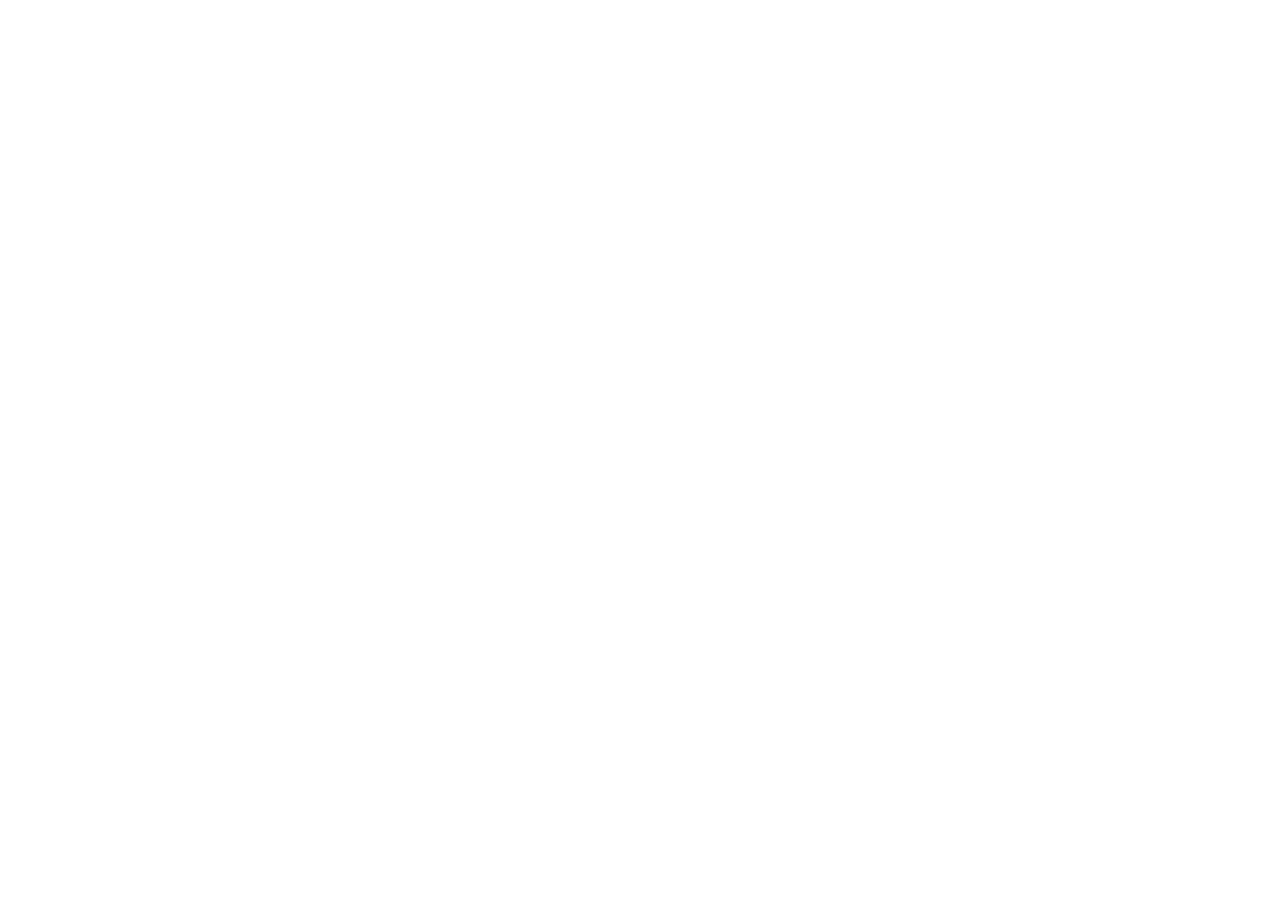
==== game.html @ adc26ad4 "Add files via upload" ====
<!DOCTYPE html>
<html lang="en">

<head>
    <meta charset="UTF-8">
    <meta name="viewport" content="width=device-width, initial-scale-1.0">
    <title>Fish Game</title>
    <link rel="stylesheet" href="FishGameEX.css">
</head>

<body>
    <canvas id="gameCanvas"></canvas>
    <script src="FishGameEX.js"></script>
</body>

</html>
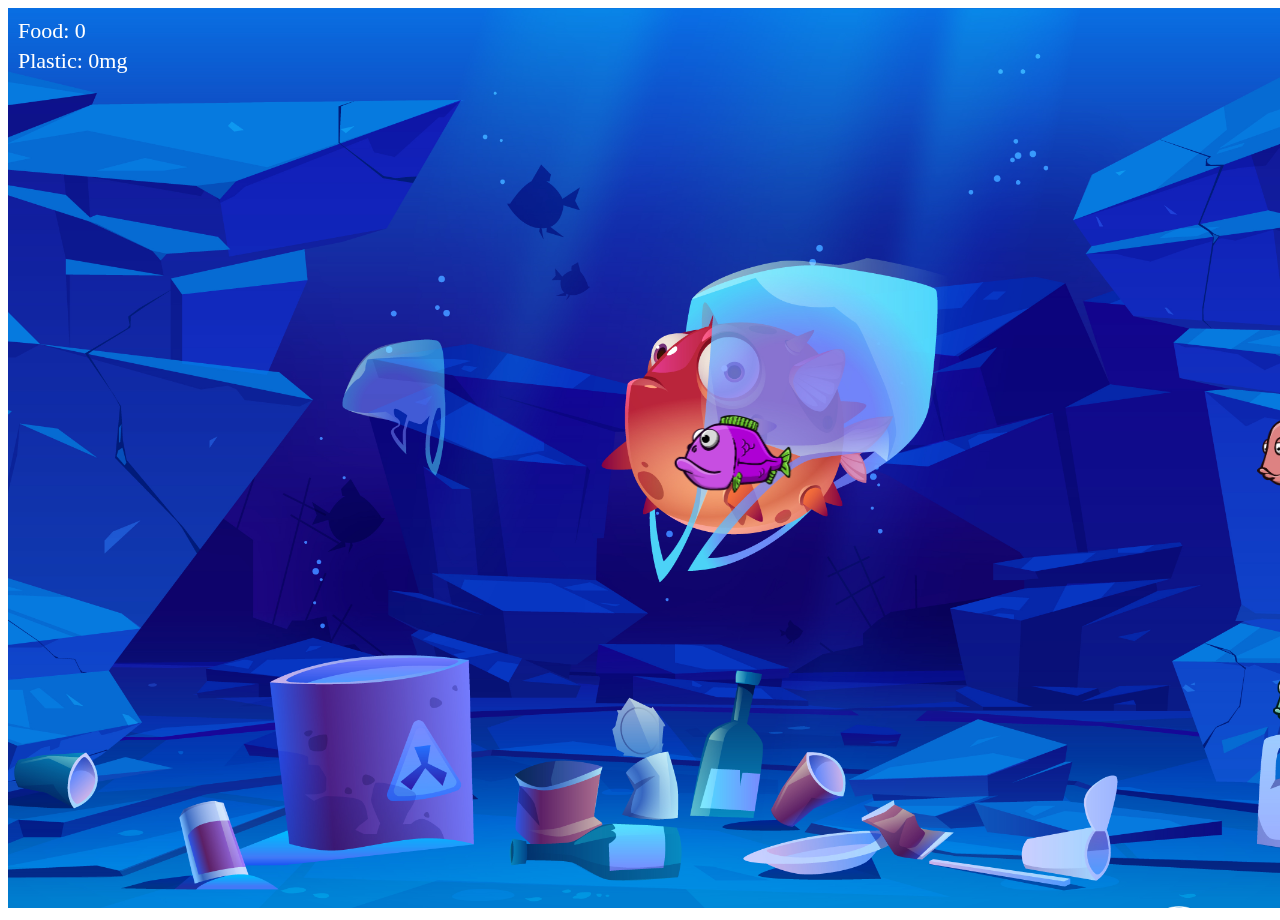
==== commit c8a0a497: "Update game.html" ====
--- a/game.html
+++ b/game.html
@@ -10,7 +10,7 @@
 
 <body>
     <canvas id="gameCanvas"></canvas>
-    <script src="FishGameEX.js"></script>
+    <script src="game.js"></script>
 </body>
 
-</html>+</html>
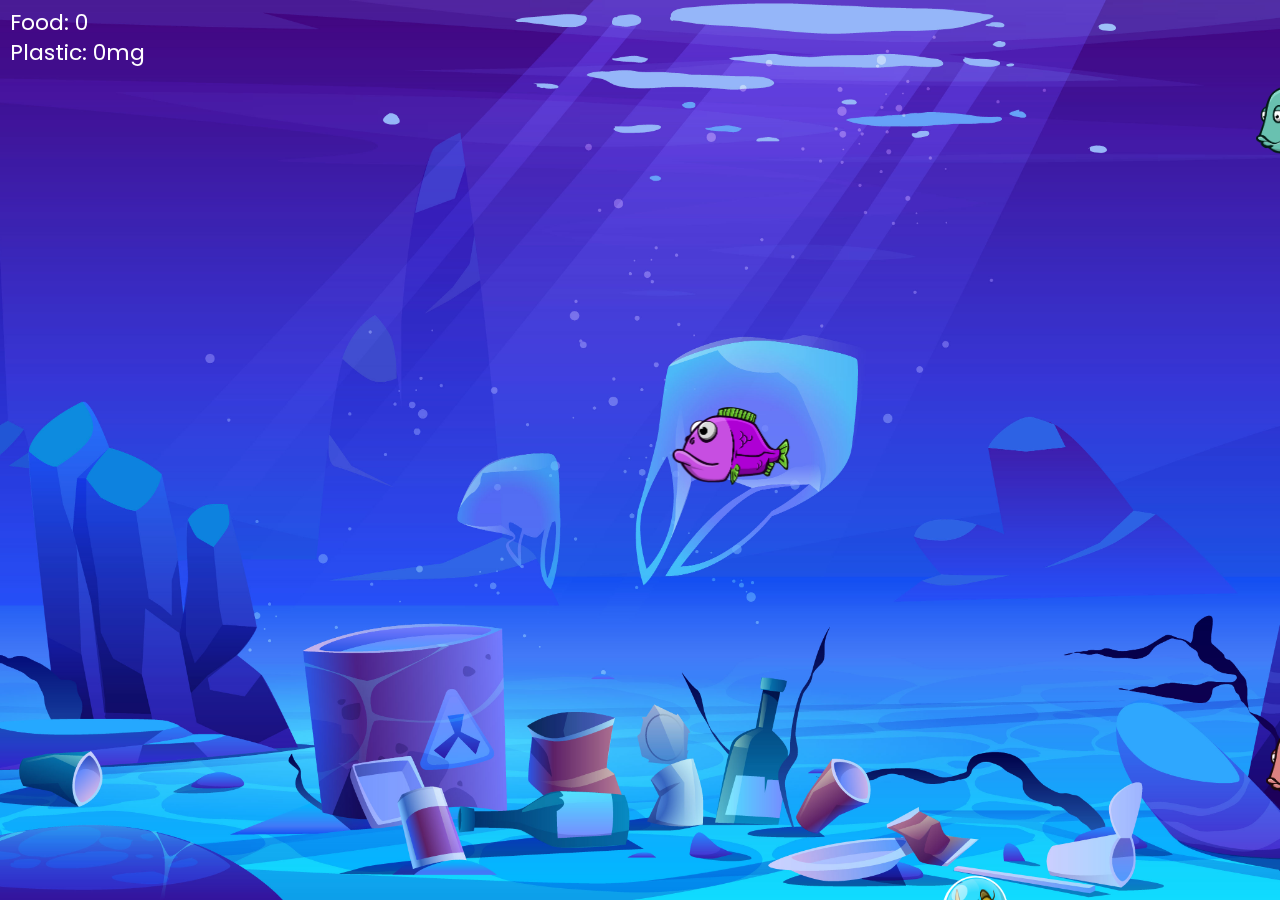
==== commit 13c77161: "Update game.html" ====
--- a/game.html
+++ b/game.html
@@ -5,7 +5,7 @@
     <meta charset="UTF-8">
     <meta name="viewport" content="width=device-width, initial-scale-1.0">
     <title>Fish Game</title>
-    <link rel="stylesheet" href="FishGameEX.css">
+    <link rel="stylesheet" href="game.css">
 </head>
 
 <body>
--- a/game.css
+++ b/game.css
@@ -0,0 +1,20 @@
+@import url('https://fonts.googleapis.com/css?family=Poppins:200,300,400,500,600,700,800,900&display=swap');
+* {
+    margin: 0;
+    padding: 0;
+    box-sizing: border-box;
+}
+
+body {
+    width: 100vw;
+    height: 100vh;
+    display: flex;
+    justify-content: center;
+    align-items: center;
+}
+
+#gameCanvas {
+    position: fixed;
+    left: 0;
+    top: 0;
+}